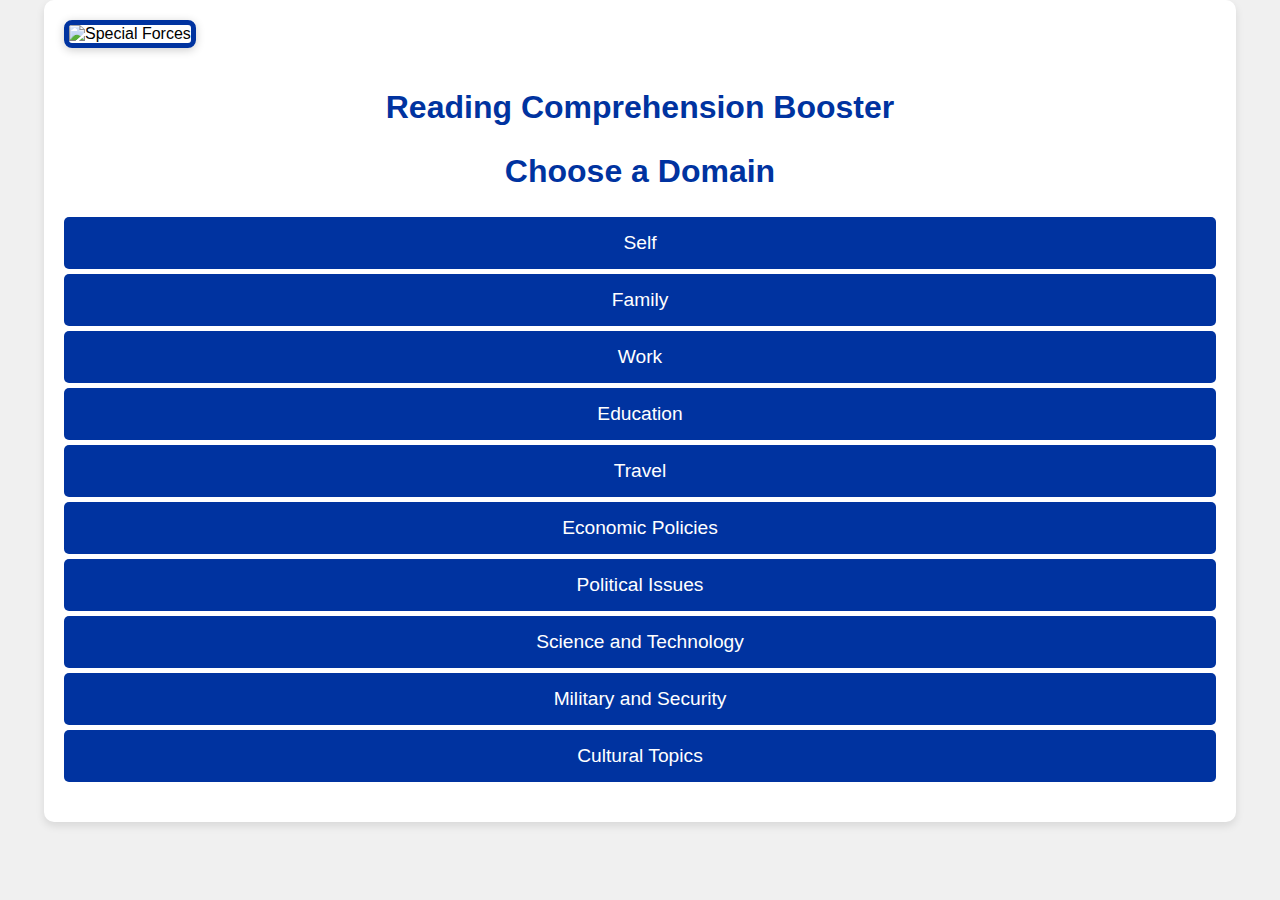
==== index.html @ 90e5aba1 "first commit" ====
<!DOCTYPE html>
<html lang="en">
  <head>
    <meta charset="UTF-8" />
    <meta name="viewport" content="width=device-width, initial-scale=1.0" />
    <title>Reading Comprehension App</title>
    <link rel="stylesheet" href="styles.css" />
  </head>
  <body>
    <div class="container">
      <img
        src="https://m.media-amazon.com/images/I/71HIwvSHWSL._AC_UF894,1000_QL80_.jpg"
        alt="Special Forces"
        class="hero-image"
      />
      <h1>Reading Comprehension Booster</h1>
      <div id="domain-section">
        <h2>Choose a Domain</h2>
        <ul id="domain-list">
          <!-- Domains will be dynamically added here -->
        </ul>
      </div>
      <div id="subdomain-section" class="hidden">
        <h2>Choose a Subdomain</h2>
        <ul id="subdomain-list">
          <!-- Subdomains will be dynamically added here -->
        </ul>
      </div>
      <div id="lesson-section" class="hidden">
        <!-- New instructions div -->
        <div id="instructions" class="instructions">
          <h2>Instructions</h2>
          <ul>
            <li>
              Read the passage provided in the
              <strong>Lesson Text</strong> section.
            </li>
            <li>
              Go through the <strong>Vocabulary List</strong> to familiarize
              yourself with important terms.
            </li>
            <li>
              Attempt the <strong>Comprehension Questions</strong> based on the
              passage.
            </li>
            <li>
              Discuss your answers and understanding with your instructor. In
              one one minute, summarize what you understood to your instructor.
            </li>
            <li>
              Use the <strong>Show Details</strong> button to view the script
              and additional information if needed.
            </li>
            <li>Refer to <strong>Translation</strong> when needed.</li>
          </ul>
        </div>
        <div class="text-section">
          <p id="lesson-text">
            Read the following passage, go through the vocabularies, then try to
            answer the question below. With your instructor, summarize what you
            understood from the passage and check the answer with your
            instructor.
          </p>
        </div>
        <div id="vocabulary" class="hidden">
          <h2>Vocabulary List</h2>
          <!-- New translation note div -->

          <table>
            <tr>
              <th>Arabic</th>
              <th>English</th>
            </tr>
            <tr>
              <td>كلمة 1</td>
              <td>Meaning 1</td>
            </tr>
            <tr>
              <td>كلمة 2</td>
              <td>Meaning 2</td>
            </tr>
            <!-- Add more vocabulary words here -->
          </table>
        </div>
        <div id="questions" class="hidden">
          <h2>Comprehension Questions</h2>
          <form id="quiz-form">
            <div class="question">
              <p>1. What is the main topic of the text?</p>
              <label><input type="radio" name="q1" value="a" /> Option A</label>
              <br />
              <label><input type="radio" name="q1" value="b" /> Option B</label>
              <br />
              <label><input type="radio" name="q1" value="c" /> Option C</label>
              <br />
              <label><input type="radio" name="q1" value="d" /> Option D</label>
            </div>
            <!-- Add more questions here -->
            <button type="button" id="submit-quiz-btn">Submit</button>
          </form>
        </div>
        <div id="script" class="hidden">
          <p>This is the script of the text. It will be displayed here.</p>
        </div>
        <button id="show-script-btn">Show Details</button>
        <button id="next-lesson-btn" class="hidden">Next Lesson</button>
      </div>
    </div>
    <audio id="click-sound" src="mouse-click-153941.mp3"></audio>
    <audio id="hover-sound" src="sounds/hover-sound.mp3"></audio>
    <script src="script.js"></script>
  </body>
</html>
---- styles.css ----
/* General styles for the body */
body {
  font-family: "Arial", sans-serif;
  background-color: #f0f0f0; /* Light gray background */
  margin: 0;
  padding: 0;
}

/* Container styling */
.container {
  width: 90%;
  max-width: 1200px;
  margin: 0 auto;
  padding: 20px;
  background-color: #fff; /* White background for the container */
  border-radius: 10px;
  box-shadow: 0 4px 8px rgba(0, 0, 0, 0.1); /* Subtle shadow for depth */
}

/* Heading styles */
h1,
h2 {
  color: #0033a0; /* Primary blue */
  text-align: center;
  font-size: 2em; /* Increase font size for headings */
}

#domain-section,
#subdomain-section,
#lesson-section {
  margin: 20px 0;
}

#domain-list,
#subdomain-list,
table {
  width: 100%;
  list-style-type: none;
  padding: 0;
}

#domain-list li,
#subdomain-list li {
  background-color: #0033a0; /* Primary blue */
  color: #fff;
  margin: 5px 0;
  padding: 15px; /* Increased padding for better readability */
  border-radius: 5px;
  cursor: pointer;
  text-align: center;
  font-size: 1.2em; /* Larger font size for list items */
}

#domain-list li:hover,
#subdomain-list li:hover {
  background-color: #002080; /* Secondary blue */
}

.audio-section {
  text-align: center;
  margin: 20px 0;
}

audio {
  width: 100%;
  max-width: 600px;
}

#show-script-btn {
  display: block;
  margin: 20px auto;
  padding: 15px 25px; /* Increased padding for better button size */
  background-color: #008000; /* Accent green */
  color: #fff;
  border: none;
  border-radius: 5px;
  cursor: pointer;
  font-size: 1.2em; /* Larger font size for button text */
}

#show-script-btn:hover {
  background-color: #006400; /* Darker green */
}

#script {
  margin: 20px 0;
  padding: 15px; /* Increased padding for better readability */
  background-color: #e0e0e0; /* Light gray */
  border-radius: 5px;
  font-size: 1.2em; /* Larger font size for script text */
}

#vocabulary h2,
#questions h2 {
  text-align: left;
  color: #0033a0; /* Primary blue */
  font-size: 1.5em; /* Larger font size for section headings */
}

table {
  width: 100%;
  border-collapse: collapse;
  margin: 20px 0;
}

table,
th,
td {
  border: 1px solid #ddd;
}

th,
td {
  padding: 15px; /* Increased padding for better readability */
  text-align: left;
  font-size: 1.2em; /* Larger font size for table cells */
}

th {
  background-color: #0033a0; /* Primary blue */
  color: #fff;
}

#quiz-form {
  margin: 20px 0;
}

.question {
  margin: 10px 0;
}

.question p {
  margin: 0 0 10px;
  font-size: 1.2em; /* Larger font size for question text */
}

.question label {
  display: block;
  margin: 5px 0;
  font-size: 1.2em; /* Larger font size for labels */
}

#submit-quiz-btn,
#next-lesson-btn {
  display: block; /* Ensure the button is set to block */
  margin: 20px auto;
  padding: 15px 25px;
  background-color: #d32f2f; /* Accent red */
  color: #fff;
  border: none;
  border-radius: 5px;
  cursor: pointer;
  font-size: 1.2em; /* Larger font size for button text */
}

#submit-quiz-btn:hover,
#next-lesson-btn:hover {
  background-color: #c62828; /* Darker red */
}

/* Hide elements with class 'hidden' */
.hidden {
  display: none;
}

/* Style for the hero image */
.hero-image {
  width: 100%;
  height: auto;
  max-height: 400px; /* Adjust the max-height as needed */
  object-fit: cover; /* Maintain aspect ratio while covering the container */
  border-radius: 8px; /* Rounded corners to match the container */
  box-shadow: 0 2px 10px rgba(0, 0, 0, 0.2); /* Shadow for a more pronounced effect */
  margin-bottom: 20px; /* Space below the image */
  border: 5px solid #0033a0; /* Primary blue border around the image */
  max-width: 100%; /* Ensure the image does not exceed its container’s width */
}

/* Styles for Arabic text section */
.text-section {
  direction: rtl; /* Right-to-left text direction for Arabic */
}

#lesson-text {
  font-size: 1.5em; /* Increase font size for lesson text */
}

#vocabulary td,
#vocabulary th {
  font-size: 1.2em; /* Larger font size for vocabulary text */
}
/* Styles for the instructions section */
#instructions {
  margin: 20px 0;
  padding: 15px;
  background-color: #f9f9f9; /* Light background for contrast */
  border: 1px solid #ddd; /* Subtle border for definition */
  border-radius: 5px; /* Rounded corners */
}

#instructions h2 {
  color: #0033a0; /* Primary blue for consistency */
}

#instructions ul {
  list-style-type: disc;
  margin-left: 20px; /* Indent list items */
}

#instructions li {
  margin-bottom: 10px;
  font-size: 1.2em; /* Larger font size for readability */
}
/* Existing styles */
#vocabulary td,
#vocabulary th {
  font-size: 1.2em; /* Larger font size for vocabulary text */
  text-align: center; /* Center text horizontally */
}

/* Add a style for vocabulary rows if needed */
#vocabulary tr {
  text-align: center; /* Center text horizontally for table rows */
}
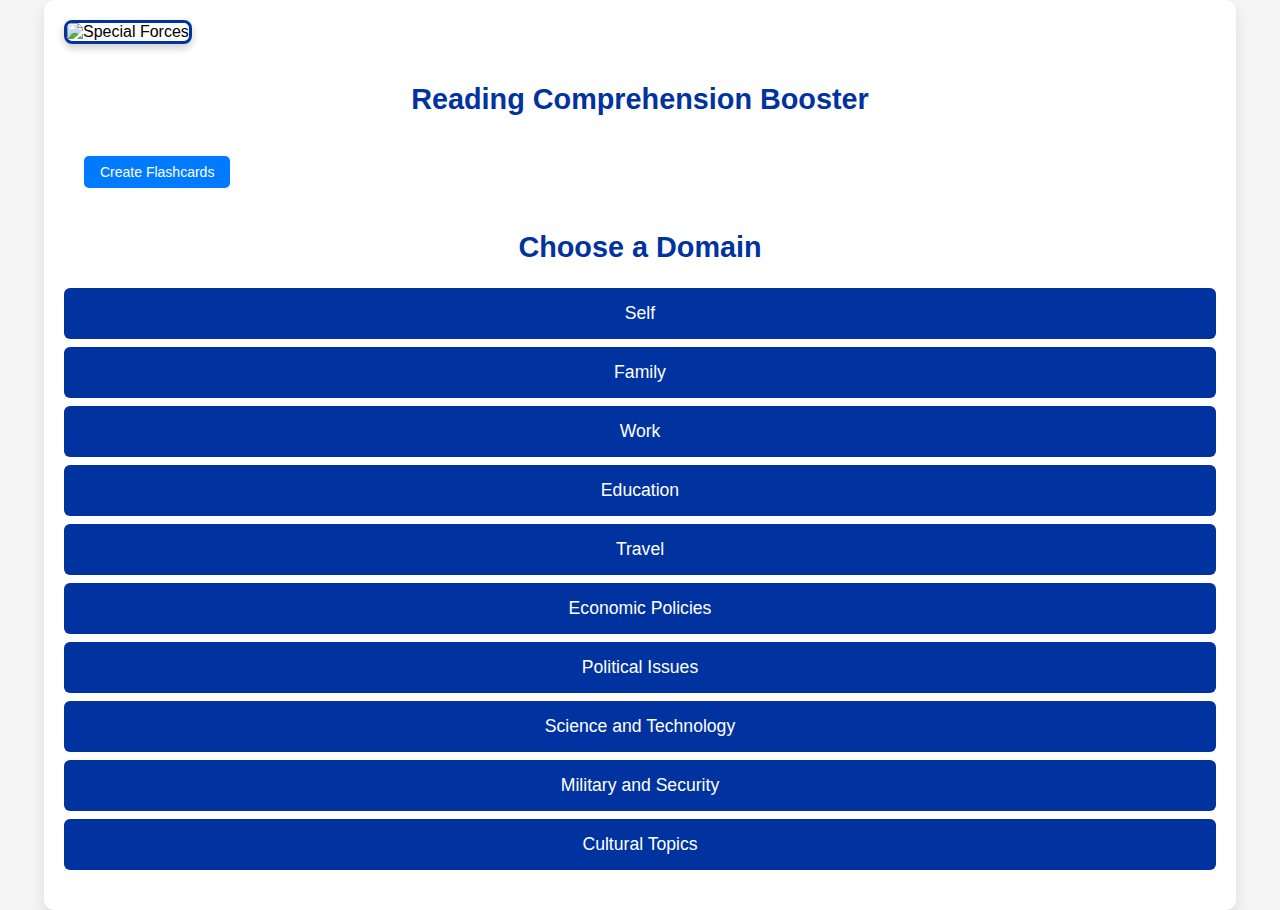
==== commit 37342057: "Add flashcards and adjust styling" ====
--- a/index.html
+++ b/index.html
@@ -14,6 +14,29 @@
         class="hero-image"
       />
       <h1>Reading Comprehension Booster</h1>
+      <button id="flashcard-btn">Create Flashcards</button>
+      <div id="flashcard-create-page" class="hidden">
+        <h2>Create Flashcard</h2>
+        <form id="flashcard-form">
+          <label for="flashcard-front">Front:</label>
+          <input
+            type="text"
+            id="flashcard-front"
+            name="flashcard-front"
+            required
+          />
+          <br />
+          <label for="flashcard-back">Back:</label>
+          <input
+            type="text"
+            id="flashcard-back"
+            name="flashcard-back"
+            required
+          />
+          <br />
+          <button type="button" id="save-flashcard-btn">Save Flashcard</button>
+        </form>
+      </div>
       <div id="domain-section">
         <h2>Choose a Domain</h2>
         <ul id="domain-list">
@@ -45,13 +68,15 @@
             </li>
             <li>
               Discuss your answers and understanding with your instructor. In
-              one one minute, summarize what you understood to your instructor.
-            </li>
-            <li>
-              Use the <strong>Show Details</strong> button to view the script
-              and additional information if needed.
+              one minute, summarize what you understood to your instructor.
             </li>
             <li>Refer to <strong>Translation</strong> when needed.</li>
+            <li>
+              Create and use <strong>flashcards</strong> on the go to reinforce
+              key terms and concepts. You can add, view, and manage your
+              flashcards from the flashcard page. Flashcards will save in your
+              browser.
+            </li>
           </ul>
         </div>
         <div class="text-section">
--- a/styles.css
+++ b/styles.css
@@ -1,7 +1,7 @@
 /* General styles for the body */
 body {
   font-family: "Arial", sans-serif;
-  background-color: #f0f0f0; /* Light gray background */
+  background-color: #f5f5f5; /* Slightly lighter gray background */
   margin: 0;
   padding: 0;
 }
@@ -12,9 +12,9 @@
   max-width: 1200px;
   margin: 0 auto;
   padding: 20px;
-  background-color: #fff; /* White background for the container */
+  background-color: #ffffff; /* White background for the container */
   border-radius: 10px;
-  box-shadow: 0 4px 8px rgba(0, 0, 0, 0.1); /* Subtle shadow for depth */
+  box-shadow: 0 8px 16px rgba(0, 0, 0, 0.1); /* Enhanced shadow for depth */
 }
 
 /* Heading styles */
@@ -22,7 +22,7 @@
 h2 {
   color: #0033a0; /* Primary blue */
   text-align: center;
-  font-size: 2em; /* Increase font size for headings */
+  font-size: 1.8em; /* Slightly smaller font size for headings */
 }
 
 #domain-section,
@@ -42,13 +42,13 @@
 #domain-list li,
 #subdomain-list li {
   background-color: #0033a0; /* Primary blue */
-  color: #fff;
-  margin: 5px 0;
-  padding: 15px; /* Increased padding for better readability */
-  border-radius: 5px;
-  cursor: pointer;
-  text-align: center;
-  font-size: 1.2em; /* Larger font size for list items */
+  color: #ffffff;
+  margin: 8px 0; /* Slightly increased margin */
+  padding: 15px; /* Decreased padding for a tighter look */
+  border-radius: 6px; /* Slightly more rounded corners */
+  cursor: pointer;
+  text-align: center;
+  font-size: 1.1em; /* Smaller font size for list items */
 }
 
 #domain-list li:hover,
@@ -63,38 +63,38 @@
 
 audio {
   width: 100%;
-  max-width: 600px;
+  max-width: 650px; /* Slightly larger max-width for audio */
 }
 
 #show-script-btn {
   display: block;
   margin: 20px auto;
-  padding: 15px 25px; /* Increased padding for better button size */
-  background-color: #008000; /* Accent green */
-  color: #fff;
-  border: none;
-  border-radius: 5px;
-  cursor: pointer;
-  font-size: 1.2em; /* Larger font size for button text */
+  padding: 10px 20px; /* Decreased padding for a tighter button */
+  background-color: #4caf50; /* Accent green */
+  color: #ffffff;
+  border: none;
+  border-radius: 8px; /* Slightly more rounded corners */
+  cursor: pointer;
+  font-size: 1.1em; /* Smaller font size for button text */
 }
 
 #show-script-btn:hover {
-  background-color: #006400; /* Darker green */
+  background-color: #388e3c; /* Darker green */
 }
 
 #script {
   margin: 20px 0;
-  padding: 15px; /* Increased padding for better readability */
-  background-color: #e0e0e0; /* Light gray */
-  border-radius: 5px;
-  font-size: 1.2em; /* Larger font size for script text */
+  padding: 15px; /* Decreased padding for better readability */
+  background-color: #f0f0f0; /* Light gray */
+  border-radius: 6px; /* Slightly more rounded corners */
+  font-size: 1.1em; /* Smaller font size for script text */
 }
 
 #vocabulary h2,
 #questions h2 {
   text-align: left;
   color: #0033a0; /* Primary blue */
-  font-size: 1.5em; /* Larger font size for section headings */
+  font-size: 1.4em; /* Smaller font size for section headings */
 }
 
 table {
@@ -111,14 +111,14 @@
 
 th,
 td {
-  padding: 15px; /* Increased padding for better readability */
+  padding: 15px; /* Decreased padding for better readability */
   text-align: left;
-  font-size: 1.2em; /* Larger font size for table cells */
+  font-size: 1.1em; /* Smaller font size for table cells */
 }
 
 th {
   background-color: #0033a0; /* Primary blue */
-  color: #fff;
+  color: #ffffff;
 }
 
 #quiz-form {
@@ -126,36 +126,31 @@
 }
 
 .question {
-  margin: 10px 0;
+  margin: 15px 0; /* Increased margin between questions */
 }
 
 .question p {
-  margin: 0 0 10px;
-  font-size: 1.2em; /* Larger font size for question text */
+  margin: 0 0 10px; /* Decreased margin below paragraphs */
+  font-size: 1.1em; /* Smaller font size for question text */
 }
 
 .question label {
   display: block;
-  margin: 5px 0;
-  font-size: 1.2em; /* Larger font size for labels */
+  margin: 10px 0; /* Increased margin for labels */
+  font-size: 1.1em; /* Smaller font size for labels */
 }
 
 #submit-quiz-btn,
 #next-lesson-btn {
   display: block; /* Ensure the button is set to block */
   margin: 20px auto;
-  padding: 15px 25px;
+  padding: 10px 20px; /* Decreased padding for a tighter button */
   background-color: #d32f2f; /* Accent red */
-  color: #fff;
-  border: none;
-  border-radius: 5px;
-  cursor: pointer;
-  font-size: 1.2em; /* Larger font size for button text */
-}
-
-#submit-quiz-btn:hover,
-#next-lesson-btn:hover {
-  background-color: #c62828; /* Darker red */
+  color: #ffffff;
+  border: none;
+  border-radius: 8px; /* Slightly more rounded corners */
+  cursor: pointer;
+  font-size: 1.1em; /* Smaller font size for button text */
 }
 
 /* Hide elements with class 'hidden' */
@@ -167,13 +162,12 @@
 .hero-image {
   width: 100%;
   height: auto;
-  max-height: 400px; /* Adjust the max-height as needed */
-  object-fit: cover; /* Maintain aspect ratio while covering the container */
+  max-height: 500px; /* Adjusted to a more manageable size */
+  object-fit: contain; /* Ensures the entire image fits within the container */
   border-radius: 8px; /* Rounded corners to match the container */
-  box-shadow: 0 2px 10px rgba(0, 0, 0, 0.2); /* Shadow for a more pronounced effect */
+  box-shadow: 0 4px 8px rgba(0, 0, 0, 0.2); /* Subtle shadow for depth */
   margin-bottom: 20px; /* Space below the image */
-  border: 5px solid #0033a0; /* Primary blue border around the image */
-  max-width: 100%; /* Ensure the image does not exceed its container’s width */
+  border: 3px solid #0033a0; /* Primary blue border around the image */
 }
 
 /* Styles for Arabic text section */
@@ -182,20 +176,21 @@
 }
 
 #lesson-text {
-  font-size: 1.5em; /* Increase font size for lesson text */
+  font-size: 1.4em; /* Smaller font size for lesson text */
 }
 
 #vocabulary td,
 #vocabulary th {
-  font-size: 1.2em; /* Larger font size for vocabulary text */
-}
+  font-size: 1.1em; /* Smaller font size for vocabulary text */
+}
+
 /* Styles for the instructions section */
 #instructions {
   margin: 20px 0;
-  padding: 15px;
-  background-color: #f9f9f9; /* Light background for contrast */
+  padding: 15px; /* Decreased padding for better readability */
+  background-color: #f5f5f5; /* Light background for contrast */
   border: 1px solid #ddd; /* Subtle border for definition */
-  border-radius: 5px; /* Rounded corners */
+  border-radius: 6px; /* Slightly more rounded corners */
 }
 
 #instructions h2 {
@@ -204,21 +199,199 @@
 
 #instructions ul {
   list-style-type: disc;
-  margin-left: 20px; /* Indent list items */
+  margin-left: 25px; /* Increased indent for list items */
 }
 
 #instructions li {
-  margin-bottom: 10px;
-  font-size: 1.2em; /* Larger font size for readability */
-}
-/* Existing styles */
-#vocabulary td,
-#vocabulary th {
-  font-size: 1.2em; /* Larger font size for vocabulary text */
-  text-align: center; /* Center text horizontally */
+  margin-bottom: 10px; /* Decreased margin below list items */
+  font-size: 1.1em; /* Smaller font size for readability */
 }
 
 /* Add a style for vocabulary rows if needed */
 #vocabulary tr {
   text-align: center; /* Center text horizontally for table rows */
 }
+
+/* Flashcard button */
+#flashcard-btn {
+  margin: 20px;
+  padding: 8px 16px; /* Decreased padding for a tighter button */
+  font-size: 14px; /* Smaller font size for button text */
+  background-color: #007bff;
+  color: white;
+  border: none;
+  border-radius: 5px;
+  cursor: pointer;
+}
+
+#flashcard-btn:hover {
+  background-color: #0056b3;
+}
+
+/* Flashcard section */
+#flashcards-section {
+  margin: 20px;
+}
+
+.flashcard {
+  border: 1px solid #ddd;
+  border-radius: 5px;
+  margin: 10px 0;
+  padding: 10px;
+  position: relative;
+  width: 200px;
+  height: 100px;
+  background-color: #fff;
+  box-shadow: 0 0 5px rgba(0, 0, 0, 0.2);
+  display: flex;
+  align-items: center;
+  justify-content: center;
+  text-align: center;
+}
+
+.flashcard-front,
+.flashcard-back {
+  display: flex;
+  align-items: center;
+  justify-content: center;
+  width: 100%;
+  height: 100%;
+  position: absolute;
+  backface-visibility: hidden;
+  transition: transform 0.6s;
+}
+
+.flashcard-back {
+  background-color: #f8f9fa;
+  transform: rotateY(180deg);
+}
+
+.flashcard:hover .flashcard-front {
+  transform: rotateY(180deg);
+}
+
+.flashcard:hover .flashcard-back {
+  transform: rotateY(0deg);
+}
+
+/* Flashcard form */
+#flashcard-form {
+  margin: 20px;
+}
+
+#flashcard-form label {
+  display: block;
+  margin-bottom: 8px; /* Decreased margin for labels */
+}
+
+#flashcard-form input {
+  width: calc(100% - 20px);
+  padding: 8px;
+  margin-bottom: 8px; /* Decreased margin for inputs */
+  border-radius: 5px;
+  border: 1px solid #ddd;
+}
+
+#save-flashcard-btn {
+  padding: 8px 16px; /* Decreased padding for a tighter button */
+  font-size: 14px; /* Smaller font size for button text */
+  background-color: #28a745;
+  color: white;
+  border: none;
+  border-radius: 5px;
+  cursor: pointer;
+}
+
+#save-flashcard-btn:hover {
+  background-color: #218838;
+}
+
+/* Hide elements */
+.hidden {
+  display: none;
+}
+
+/* Flashcard section */
+#flashcards-section {
+  margin: 20px;
+}
+
+.flashcard {
+  border: 1px solid #ddd;
+  border-radius: 5px;
+  margin: 10px 0;
+  padding: 10px;
+  position: relative;
+  width: 200px;
+  height: 100px;
+  background-color: #fff;
+  box-shadow: 0 0 5px rgba(0, 0, 0, 0.2);
+  display: flex;
+  align-items: center;
+  justify-content: center;
+  text-align: center;
+}
+
+.flashcard-front,
+.flashcard-back {
+  display: flex;
+  align-items: center;
+  justify-content: center;
+  width: 100%;
+  height: 100%;
+  position: absolute;
+  backface-visibility: hidden;
+  transition: transform 0.6s;
+  font-size: 20px; /* Increased font size for flashcard text */
+}
+
+.flashcard-back {
+  background-color: #f8f9fa;
+  transform: rotateY(180deg);
+}
+
+.flashcard:hover .flashcard-front {
+  transform: rotateY(180deg);
+}
+
+.flashcard:hover .flashcard-back {
+  transform: rotateY(0deg);
+}
+
+.remove-flashcard-btn {
+  position: absolute;
+  top: 5px;
+  right: 5px;
+  background-color: #dc3545;
+  color: white;
+  border: none;
+  border-radius: 3px;
+  padding: 5px;
+  cursor: pointer;
+}
+
+.remove-flashcard-btn:hover {
+  background-color: #c82333;
+}
+
+/* Styles for the Back to Home button */
+#back-to-home-btn {
+  display: inline-block;
+  padding: 8px 16px; /* Decreased padding for a tighter button */
+  font-size: 14px; /* Smaller font size for button text */
+  color: #fff;
+  background-color: #007bff; /* Primary color */
+  border: none;
+  border-radius: 5px;
+  cursor: pointer;
+  text-align: center;
+  text-decoration: none;
+}
+
+#back-to-home-btn:hover {
+  background-color: #0056b3; /* Darker shade for hover effect */
+}
+
+#back-to-home-btn:focus {
+  outline: none;
+}
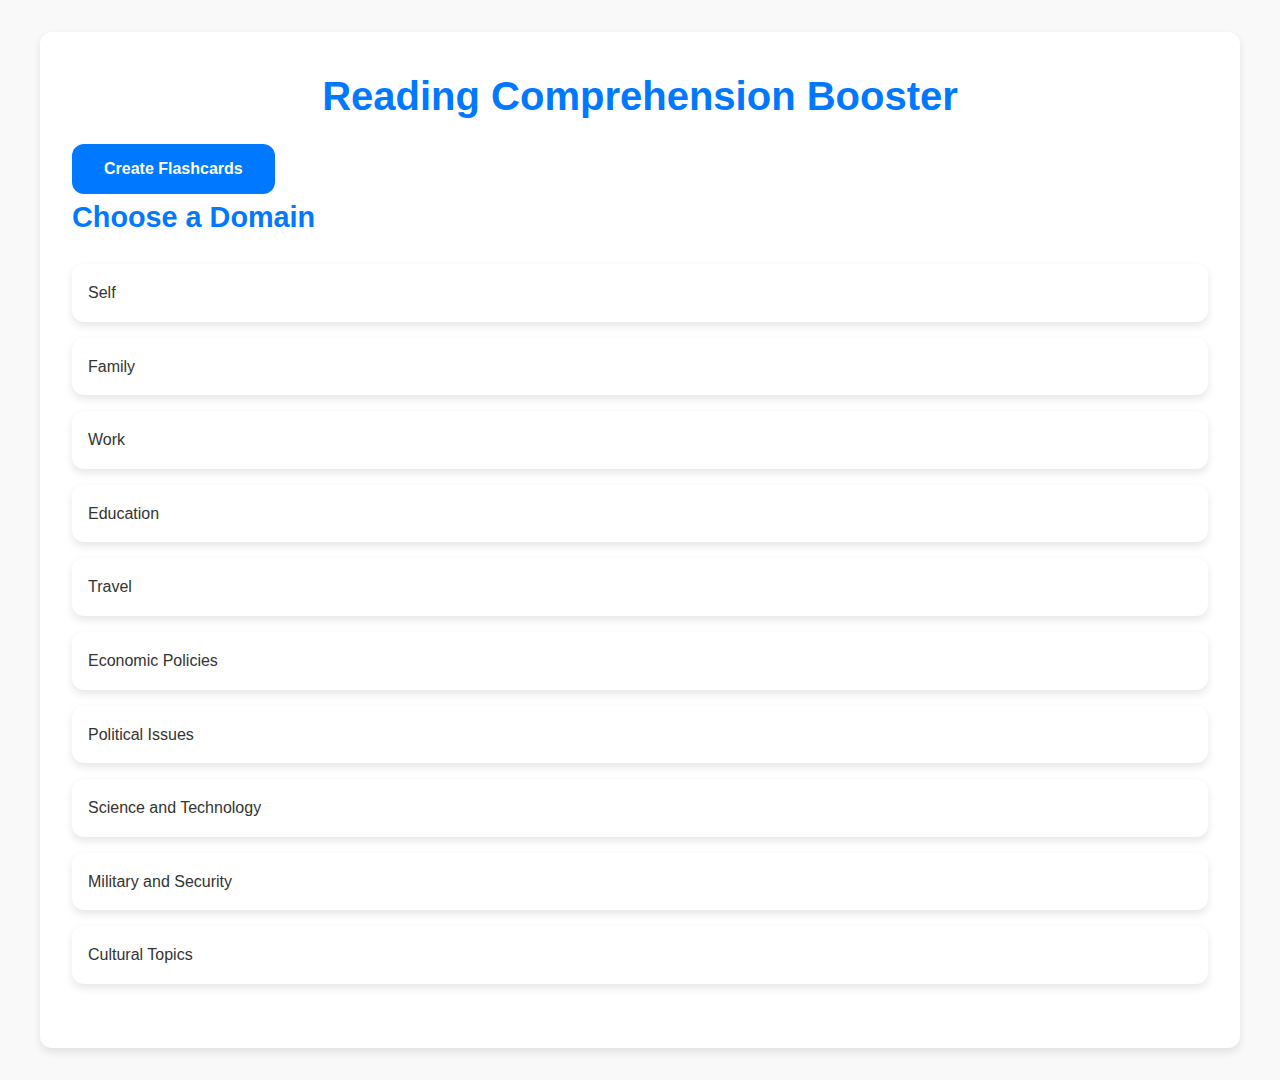
==== commit 9526e380: "Add the following" ====
--- a/index.html
+++ b/index.html
@@ -8,11 +8,6 @@
   </head>
   <body>
     <div class="container">
-      <img
-        src="https://m.media-amazon.com/images/I/71HIwvSHWSL._AC_UF894,1000_QL80_.jpg"
-        alt="Special Forces"
-        class="hero-image"
-      />
       <h1>Reading Comprehension Booster</h1>
       <button id="flashcard-btn">Create Flashcards</button>
       <div id="flashcard-create-page" class="hidden">
@@ -80,6 +75,7 @@
           </ul>
         </div>
         <div class="text-section">
+          <h2>Passage</h2>
           <p id="lesson-text">
             Read the following passage, go through the vocabularies, then try to
             answer the question below. With your instructor, summarize what you
@@ -124,7 +120,9 @@
             <button type="button" id="submit-quiz-btn">Submit</button>
           </form>
         </div>
+
         <div id="script" class="hidden">
+          <h2>Translation</h2>
           <p>This is the script of the text. It will be displayed here.</p>
         </div>
         <button id="show-script-btn">Show Details</button>
--- a/styles.css
+++ b/styles.css
@@ -1,397 +1,245 @@
-/* General styles for the body */
-body {
-  font-family: "Arial", sans-serif;
-  background-color: #f5f5f5; /* Slightly lighter gray background */
+/* Root Variables */
+:root {
+  --primary-color: #0078ff;
+  --secondary-color: #ff4081;
+  --background-color: #f9f9f9;
+  --card-background: #ffffff;
+  --text-color: #333;
+  --header-font: "Poppins", sans-serif;
+  --body-font: "Roboto", sans-serif;
+  --border-radius: 12px;
+  --box-shadow: 0 4px 8px rgba(0, 0, 0, 0.1);
+  --transition-speed: 0.3s;
+}
+
+/* General Reset */
+* {
   margin: 0;
   padding: 0;
-}
-
-/* Container styling */
+  box-sizing: border-box;
+}
+
+body {
+  font-family: var(--body-font);
+  background-color: var(--background-color);
+  color: var(--text-color);
+  line-height: 1.6;
+  padding: 2rem;
+}
+
+/* Container */
 .container {
-  width: 90%;
   max-width: 1200px;
   margin: 0 auto;
-  padding: 20px;
-  background-color: #ffffff; /* White background for the container */
-  border-radius: 10px;
-  box-shadow: 0 8px 16px rgba(0, 0, 0, 0.1); /* Enhanced shadow for depth */
-}
-
-/* Heading styles */
+  padding: 2rem;
+  background-color: var(--card-background);
+  border-radius: var(--border-radius);
+  box-shadow: var(--box-shadow);
+  overflow: hidden;
+}
+
+/* Heading */
 h1,
 h2 {
-  color: #0033a0; /* Primary blue */
+  font-family: var(--header-font);
+  color: var(--primary-color);
+  margin-bottom: 1rem;
+}
+
+h1 {
+  font-size: 2.5rem;
   text-align: center;
-  font-size: 1.8em; /* Slightly smaller font size for headings */
-}
-
+}
+
+h2 {
+  font-size: 1.8rem;
+  margin-bottom: 1.5rem;
+}
+
+/* Buttons */
+button {
+  background-color: var(--primary-color);
+  color: #fff;
+  padding: 1rem 2rem;
+  border: none;
+  border-radius: var(--border-radius);
+  font-size: 1rem;
+  font-weight: bold;
+  cursor: pointer;
+  transition: background-color var(--transition-speed),
+    transform var(--transition-speed);
+}
+
+button:hover {
+  background-color: var(--secondary-color);
+  transform: scale(1.05);
+}
+
+.hidden {
+  display: none;
+}
+
+/* Flashcard Form */
+#flashcard-form {
+  display: flex;
+  flex-direction: column;
+  gap: 1rem;
+  padding: 1.5rem;
+  background-color: var(--card-background);
+  border-radius: var(--border-radius);
+  box-shadow: var(--box-shadow);
+}
+
+#flashcard-form label {
+  font-weight: bold;
+}
+
+#flashcard-form input {
+  padding: 0.8rem;
+  border: 1px solid #ccc;
+  border-radius: var(--border-radius);
+  transition: border-color var(--transition-speed);
+}
+
+#flashcard-form input:focus {
+  border-color: var(--primary-color);
+  outline: none;
+}
+
+/* Domain & Subdomain Sections */
 #domain-section,
-#subdomain-section,
-#lesson-section {
-  margin: 20px 0;
-}
-
-#domain-list,
-#subdomain-list,
-table {
-  width: 100%;
-  list-style-type: none;
+#subdomain-section {
+  margin-bottom: 2rem;
+}
+
+ul {
+  list-style: none;
   padding: 0;
 }
 
-#domain-list li,
-#subdomain-list li {
-  background-color: #0033a0; /* Primary blue */
-  color: #ffffff;
-  margin: 8px 0; /* Slightly increased margin */
-  padding: 15px; /* Decreased padding for a tighter look */
-  border-radius: 6px; /* Slightly more rounded corners */
+ul li {
+  margin-bottom: 1rem;
+  background-color: var(--card-background);
+  padding: 1rem;
+  border-radius: var(--border-radius);
+  box-shadow: var(--box-shadow);
+  transition: transform var(--transition-speed),
+    background-color var(--transition-speed);
+}
+
+ul li:hover {
+  transform: scale(1.02);
+  background-color: var(--primary-color);
+  color: #fff;
   cursor: pointer;
-  text-align: center;
-  font-size: 1.1em; /* Smaller font size for list items */
-}
-
-#domain-list li:hover,
-#subdomain-list li:hover {
-  background-color: #002080; /* Secondary blue */
-}
-
-.audio-section {
-  text-align: center;
-  margin: 20px 0;
-}
-
-audio {
-  width: 100%;
-  max-width: 650px; /* Slightly larger max-width for audio */
-}
-
-#show-script-btn {
-  display: block;
-  margin: 20px auto;
-  padding: 10px 20px; /* Decreased padding for a tighter button */
-  background-color: #4caf50; /* Accent green */
-  color: #ffffff;
-  border: none;
-  border-radius: 8px; /* Slightly more rounded corners */
-  cursor: pointer;
-  font-size: 1.1em; /* Smaller font size for button text */
-}
-
-#show-script-btn:hover {
-  background-color: #388e3c; /* Darker green */
-}
-
-#script {
-  margin: 20px 0;
-  padding: 15px; /* Decreased padding for better readability */
-  background-color: #f0f0f0; /* Light gray */
-  border-radius: 6px; /* Slightly more rounded corners */
-  font-size: 1.1em; /* Smaller font size for script text */
-}
-
-#vocabulary h2,
-#questions h2 {
-  text-align: left;
-  color: #0033a0; /* Primary blue */
-  font-size: 1.4em; /* Smaller font size for section headings */
-}
-
-table {
+}
+
+/* Text Section */
+.text-section {
+  background-color: var(--card-background);
+  padding: 2rem;
+  border-radius: var(--border-radius);
+  box-shadow: var(--box-shadow);
+  margin-bottom: 2rem;
+}
+
+.text-section p {
+  margin-bottom: 1.5rem;
+  line-height: 1.8;
+}
+
+/* Vocabulary Table */
+#vocabulary table {
   width: 100%;
   border-collapse: collapse;
-  margin: 20px 0;
-}
-
-table,
-th,
-td {
-  border: 1px solid #ddd;
-}
-
-th,
-td {
-  padding: 15px; /* Decreased padding for better readability */
+  margin-bottom: 2rem;
+}
+
+#vocabulary th,
+#vocabulary td {
+  border: 1px solid #ccc;
   text-align: left;
-  font-size: 1.1em; /* Smaller font size for table cells */
-}
-
-th {
-  background-color: #0033a0; /* Primary blue */
-  color: #ffffff;
-}
-
-#quiz-form {
-  margin: 20px 0;
-}
-
-.question {
-  margin: 15px 0; /* Increased margin between questions */
-}
-
-.question p {
-  margin: 0 0 10px; /* Decreased margin below paragraphs */
-  font-size: 1.1em; /* Smaller font size for question text */
-}
-
-.question label {
+  padding: 1rem;
+}
+
+#vocabulary th {
+  background-color: var(--primary-color);
+  color: #fff;
+  font-weight: bold;
+}
+
+#vocabulary td {
+  background-color: var(--card-background);
+}
+
+#vocabulary td:hover {
+  background-color: var(--secondary-color);
+  color: #fff;
+}
+
+/* Questions Section */
+#quiz-form .question {
+  margin-bottom: 2rem;
+  background-color: var(--card-background);
+  padding: 1.5rem;
+  border-radius: var(--border-radius);
+  box-shadow: var(--box-shadow);
+}
+
+#quiz-form .question label {
   display: block;
-  margin: 10px 0; /* Increased margin for labels */
-  font-size: 1.1em; /* Smaller font size for labels */
-}
-
-#submit-quiz-btn,
+  margin: 0.5rem 0;
+}
+
+#quiz-form button {
+  margin-top: 1rem;
+}
+
+/* Instructions */
+.instructions {
+  background-color: var(--card-background);
+  padding: 2rem;
+  border-radius: var(--border-radius);
+  box-shadow: var(--box-shadow);
+  margin-bottom: 2rem;
+}
+
+.instructions ul {
+  margin-left: 1.5rem;
+  list-style: disc;
+}
+
+.instructions ul li {
+  margin-bottom: 0.8rem;
+  line-height: 1.8;
+}
+
+/* Footer Buttons */
+#show-script-btn,
 #next-lesson-btn {
-  display: block; /* Ensure the button is set to block */
-  margin: 20px auto;
-  padding: 10px 20px; /* Decreased padding for a tighter button */
-  background-color: #d32f2f; /* Accent red */
-  color: #ffffff;
-  border: none;
-  border-radius: 8px; /* Slightly more rounded corners */
-  cursor: pointer;
-  font-size: 1.1em; /* Smaller font size for button text */
-}
-
-/* Hide elements with class 'hidden' */
-.hidden {
-  display: none;
-}
-
-/* Style for the hero image */
-.hero-image {
-  width: 100%;
-  height: auto;
-  max-height: 500px; /* Adjusted to a more manageable size */
-  object-fit: contain; /* Ensures the entire image fits within the container */
-  border-radius: 8px; /* Rounded corners to match the container */
-  box-shadow: 0 4px 8px rgba(0, 0, 0, 0.2); /* Subtle shadow for depth */
-  margin-bottom: 20px; /* Space below the image */
-  border: 3px solid #0033a0; /* Primary blue border around the image */
-}
-
-/* Styles for Arabic text section */
-.text-section {
-  direction: rtl; /* Right-to-left text direction for Arabic */
-}
-
-#lesson-text {
-  font-size: 1.4em; /* Smaller font size for lesson text */
-}
-
-#vocabulary td,
-#vocabulary th {
-  font-size: 1.1em; /* Smaller font size for vocabulary text */
-}
-
-/* Styles for the instructions section */
-#instructions {
-  margin: 20px 0;
-  padding: 15px; /* Decreased padding for better readability */
-  background-color: #f5f5f5; /* Light background for contrast */
-  border: 1px solid #ddd; /* Subtle border for definition */
-  border-radius: 6px; /* Slightly more rounded corners */
-}
-
-#instructions h2 {
-  color: #0033a0; /* Primary blue for consistency */
-}
-
-#instructions ul {
-  list-style-type: disc;
-  margin-left: 25px; /* Increased indent for list items */
-}
-
-#instructions li {
-  margin-bottom: 10px; /* Decreased margin below list items */
-  font-size: 1.1em; /* Smaller font size for readability */
-}
-
-/* Add a style for vocabulary rows if needed */
-#vocabulary tr {
-  text-align: center; /* Center text horizontally for table rows */
-}
-
-/* Flashcard button */
-#flashcard-btn {
-  margin: 20px;
-  padding: 8px 16px; /* Decreased padding for a tighter button */
-  font-size: 14px; /* Smaller font size for button text */
-  background-color: #007bff;
-  color: white;
-  border: none;
-  border-radius: 5px;
-  cursor: pointer;
-}
-
-#flashcard-btn:hover {
-  background-color: #0056b3;
-}
-
-/* Flashcard section */
-#flashcards-section {
-  margin: 20px;
-}
-
-.flashcard {
-  border: 1px solid #ddd;
-  border-radius: 5px;
-  margin: 10px 0;
-  padding: 10px;
-  position: relative;
-  width: 200px;
-  height: 100px;
-  background-color: #fff;
-  box-shadow: 0 0 5px rgba(0, 0, 0, 0.2);
-  display: flex;
-  align-items: center;
-  justify-content: center;
-  text-align: center;
-}
-
-.flashcard-front,
-.flashcard-back {
-  display: flex;
-  align-items: center;
-  justify-content: center;
-  width: 100%;
-  height: 100%;
-  position: absolute;
-  backface-visibility: hidden;
-  transition: transform 0.6s;
-}
-
-.flashcard-back {
-  background-color: #f8f9fa;
-  transform: rotateY(180deg);
-}
-
-.flashcard:hover .flashcard-front {
-  transform: rotateY(180deg);
-}
-
-.flashcard:hover .flashcard-back {
-  transform: rotateY(0deg);
-}
-
-/* Flashcard form */
-#flashcard-form {
-  margin: 20px;
-}
-
-#flashcard-form label {
-  display: block;
-  margin-bottom: 8px; /* Decreased margin for labels */
-}
-
-#flashcard-form input {
-  width: calc(100% - 20px);
-  padding: 8px;
-  margin-bottom: 8px; /* Decreased margin for inputs */
-  border-radius: 5px;
-  border: 1px solid #ddd;
-}
-
-#save-flashcard-btn {
-  padding: 8px 16px; /* Decreased padding for a tighter button */
-  font-size: 14px; /* Smaller font size for button text */
-  background-color: #28a745;
-  color: white;
-  border: none;
-  border-radius: 5px;
-  cursor: pointer;
-}
-
-#save-flashcard-btn:hover {
-  background-color: #218838;
-}
-
-/* Hide elements */
-.hidden {
-  display: none;
-}
-
-/* Flashcard section */
-#flashcards-section {
-  margin: 20px;
-}
-
-.flashcard {
-  border: 1px solid #ddd;
-  border-radius: 5px;
-  margin: 10px 0;
-  padding: 10px;
-  position: relative;
-  width: 200px;
-  height: 100px;
-  background-color: #fff;
-  box-shadow: 0 0 5px rgba(0, 0, 0, 0.2);
-  display: flex;
-  align-items: center;
-  justify-content: center;
-  text-align: center;
-}
-
-.flashcard-front,
-.flashcard-back {
-  display: flex;
-  align-items: center;
-  justify-content: center;
-  width: 100%;
-  height: 100%;
-  position: absolute;
-  backface-visibility: hidden;
-  transition: transform 0.6s;
-  font-size: 20px; /* Increased font size for flashcard text */
-}
-
-.flashcard-back {
-  background-color: #f8f9fa;
-  transform: rotateY(180deg);
-}
-
-.flashcard:hover .flashcard-front {
-  transform: rotateY(180deg);
-}
-
-.flashcard:hover .flashcard-back {
-  transform: rotateY(0deg);
-}
-
-.remove-flashcard-btn {
-  position: absolute;
-  top: 5px;
-  right: 5px;
-  background-color: #dc3545;
-  color: white;
-  border: none;
-  border-radius: 3px;
-  padding: 5px;
-  cursor: pointer;
-}
-
-.remove-flashcard-btn:hover {
-  background-color: #c82333;
-}
-
-/* Styles for the Back to Home button */
-#back-to-home-btn {
-  display: inline-block;
-  padding: 8px 16px; /* Decreased padding for a tighter button */
-  font-size: 14px; /* Smaller font size for button text */
-  color: #fff;
-  background-color: #007bff; /* Primary color */
-  border: none;
-  border-radius: 5px;
-  cursor: pointer;
-  text-align: center;
-  text-decoration: none;
-}
-
-#back-to-home-btn:hover {
-  background-color: #0056b3; /* Darker shade for hover effect */
-}
-
-#back-to-home-btn:focus {
-  outline: none;
-}
+  margin-top: 1rem;
+}
+
+/* Responsive Design */
+@media screen and (max-width: 768px) {
+  h1 {
+    font-size: 2rem;
+  }
+
+  h2 {
+    font-size: 1.5rem;
+  }
+
+  button {
+    font-size: 0.9rem;
+    padding: 0.8rem 1.5rem;
+  }
+
+  #flashcard-form {
+    padding: 1rem;
+  }
+
+  ul li {
+    font-size: 0.9rem;
+  }
+}
